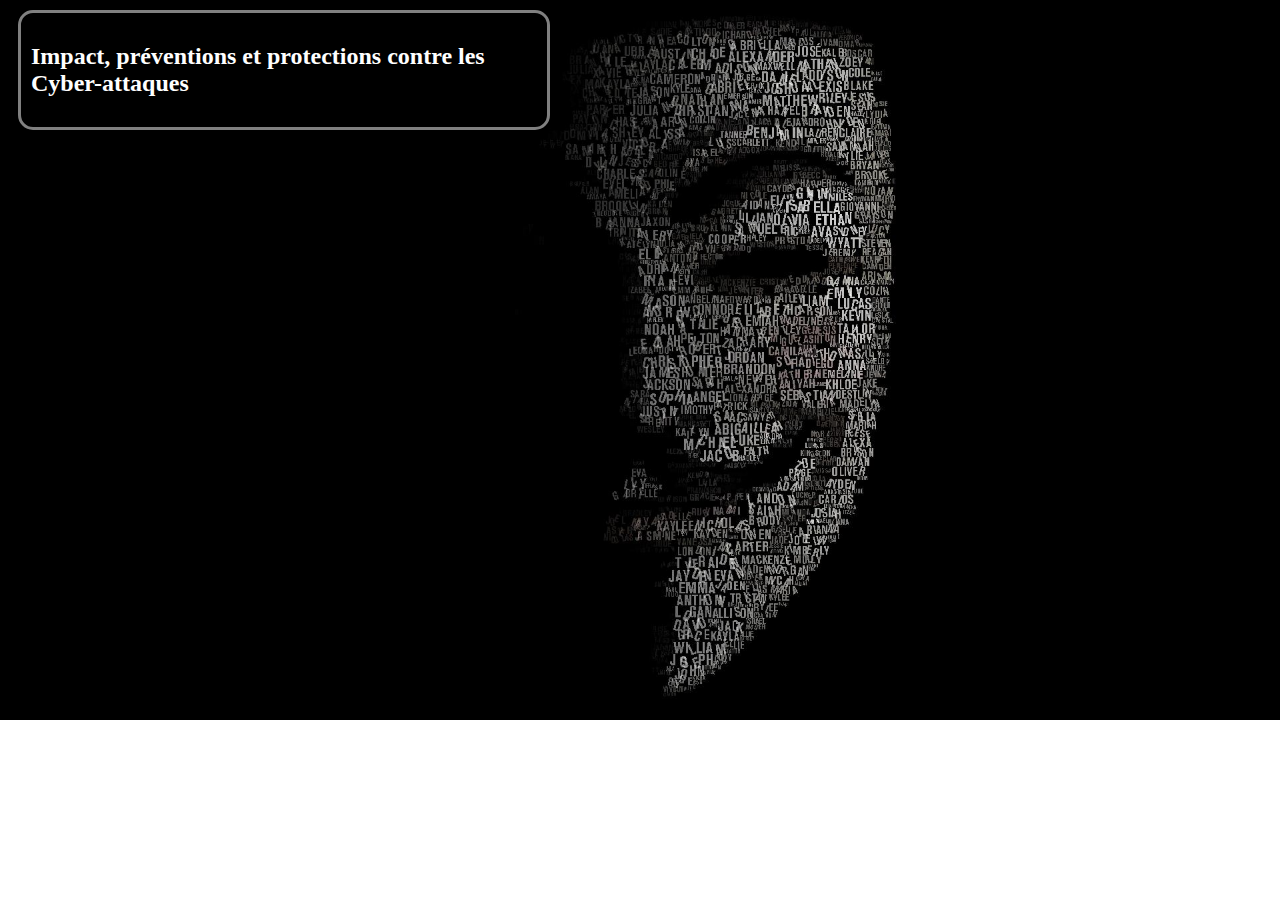
==== Pages/impact, prevention et protection.html @ 0eb44972 "Ajout de la présentation et des redirections" ====
<!DOCTYPE html>

<html>
	<head>
		<link rel="stylesheet" href="../Styles/styles.css"></link>
		<meta charset="utf-8"></meta>
		<title>Impact, prévention et protection</title>
	</head>
    <body>
        <div class="definitions">
            <h2>Impact, préventions et protections contre les Cyber-attaques</h2>

        </div>
        

    </body>
---- Styles/styles.css ----
body {
    background-image: url("../Src/Images/background_hacker.jpg");
    background-repeat: no-repeat;
    background-size: cover;
    color:white;
} 


h1 {
    text-align: center;
}

.definitions {
    width: 40%;
    border-style: solid;
    border-width: 3px;
    border-color: grey;
    border-radius: 15px;

    padding: 10px;
    margin: 10px;
}

p {
    font-size: larger;
    text-align: justify;
}

.presentation {
    width: 40%;
    border-style: double;
    border-color: grey;
    border-width: 5px;
    border-radius: 15px;

    margin: 10px;
    padding: 10px;

    background-color: white;
    color: black;

    position: relative;
}

#img_presentation {
    position: absolute;
    top: 10px;
    right: 10px;
    height: 85%;
}

ul {
    color: black;
}

.redirections {
    position: absolute;
    top: 20px;
    right: 20px;
}
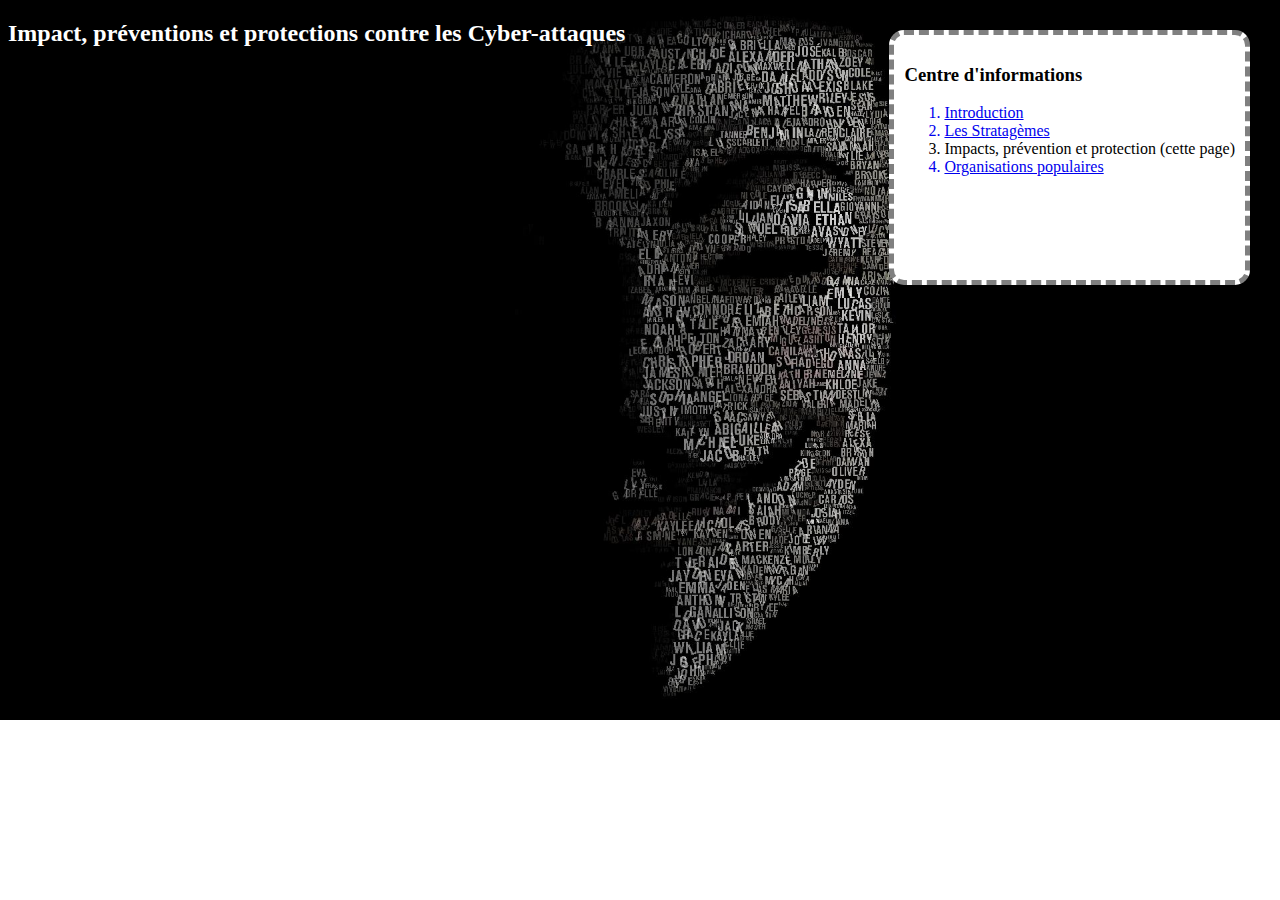
==== commit 7faef1ad: "Ajout des sources et préparation des pages" ====
--- a/Pages/impact, prevention et protection.html
+++ b/Pages/impact, prevention et protection.html
@@ -2,15 +2,24 @@
 
 <html>
 	<head>
-		<link rel="stylesheet" href="../Styles/styles.css"></link>
+		<link rel="stylesheet" href="../Styles/styles impact.css"></link>
 		<meta charset="utf-8"></meta>
 		<title>Impact, prévention et protection</title>
 	</head>
     <body>
         <div class="definitions">
             <h2>Impact, préventions et protections contre les Cyber-attaques</h2>
+        </div>
 
-        </div>
+        <div class="redirections">
+			<h3>Centre d'informations</h3>
+			<ol class="informations">
+				<a href="./index.html"><li>Introduction</li></a>
+				<a href="./procedes.html"><li>Les Stratagèmes</li></a>
+				<li>Impacts, prévention et protection (cette page)</li>
+				<a href="./organisations_hacker.html"><li>Organisations populaires</li></a>
+			</ol>
+		</div>
         
 
     </body>--- a/Styles/styles impact.css
+++ b/Styles/styles impact.css
@@ -0,0 +1,63 @@
+body {
+    background-image: url("../Src/Images/background_hacker.jpg");
+    background-repeat: no-repeat;
+    background-size: cover;
+
+    color: white;
+}
+
+.redirections {
+    position: absolute;
+    top: 20px;
+    right: 20px;
+    height: 25%;
+
+    border-style: dashed;
+    border-width: 5px;
+    border-color: grey;
+    border-radius: 15px;
+
+    padding: 10px;
+    margin: 10px;
+
+    color: black;
+    background-color: white;
+}
+
+.blocInfo {
+    border-style: solid;
+    border-color: grey;
+    border-width: 5px;
+    border-radius: 15px;
+
+    margin: 10px;
+    padding: 10px;
+    width: 40%;
+}
+
+.noirSurBlanc {
+    color: black;
+    background-color: white;
+    
+    border-style: solid;
+    border-color: grey;
+    border-width: 5px;
+    border-radius: 15px;
+
+    margin: 10px;
+    padding: 10px;
+    width: 40%;
+}
+
+.blancSurNoir {
+    color: white;
+    
+    border-style: solid;
+    border-color: grey;
+    border-width: 5px;
+    border-radius: 15px;
+
+    margin: 10px;
+    padding: 10px;
+    width: 40%;
+}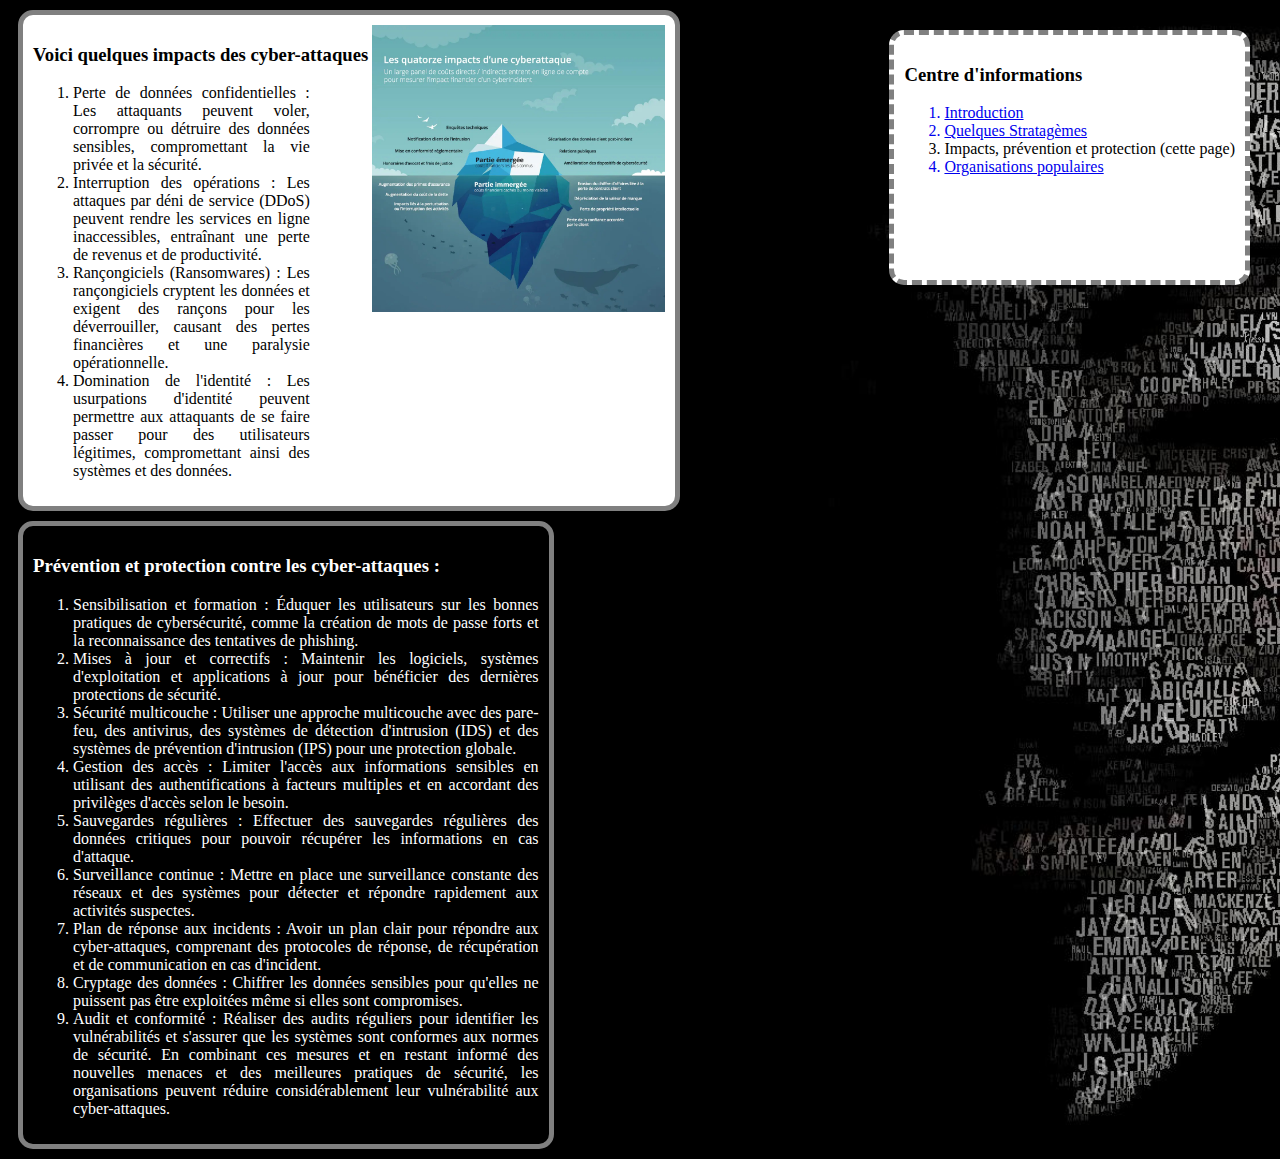
==== commit 434f388b: "Dernières modifications" ====
--- a/Pages/impact, prevention et protection.html
+++ b/Pages/impact, prevention et protection.html
@@ -7,19 +7,39 @@
 		<title>Impact, prévention et protection</title>
 	</head>
     <body>
-        <div class="definitions">
-            <h2>Impact, préventions et protections contre les Cyber-attaques</h2>
-        </div>
-
         <div class="redirections">
 			<h3>Centre d'informations</h3>
 			<ol class="informations">
 				<a href="./index.html"><li>Introduction</li></a>
-				<a href="./procedes.html"><li>Les Stratagèmes</li></a>
+				<a href="./procedes.html"><li>Quelques Stratagèmes</li></a>
 				<li>Impacts, prévention et protection (cette page)</li>
 				<a href="./organisations_hacker.html"><li>Organisations populaires</li></a>
 			</ol>
 		</div>
-        
 
-    </body>+		<div id="impacts" class="noirSurBlanc">
+			<h3>Voici quelques impacts des cyber-attaques :</h3>
+			<ol>
+				<li>Perte de données confidentielles : Les attaquants peuvent voler, corrompre ou détruire des données sensibles, compromettant la vie privée et la sécurité.</li>
+				<li>Interruption des opérations : Les attaques par déni de service (DDoS) peuvent rendre les services en ligne inaccessibles, entraînant une perte de revenus et de productivité.</li>
+				<li>Rançongiciels (Ransomwares) : Les rançongiciels cryptent les données et exigent des rançons pour les déverrouiller, causant des pertes financières et une paralysie opérationnelle.</li>
+				<li>Domination de l'identité : Les usurpations d'identité peuvent permettre aux attaquants de se faire passer pour des utilisateurs légitimes, compromettant ainsi des systèmes et des données.</li>
+			</ol>
+			<img src="../Src/Images/Impacts.jpg" alt="Image informant sur les mpacts des cyberattaques."></img>
+		</div>
+		<div id="prevention" class="blancSurNoir">
+			<h3>Prévention et protection contre les cyber-attaques :</h3>
+			<ol>
+				<li>Sensibilisation et formation : Éduquer les utilisateurs sur les bonnes pratiques de cybersécurité, comme la création de mots de passe forts et la reconnaissance des tentatives de phishing.</li>
+				<li>Mises à jour et correctifs : Maintenir les logiciels, systèmes d'exploitation et applications à jour pour bénéficier des dernières protections de sécurité.</li>
+				<li>Sécurité multicouche : Utiliser une approche multicouche avec des pare-feu, des antivirus, des systèmes de détection d'intrusion (IDS) et des systèmes de prévention d'intrusion (IPS) pour une protection globale.</li>
+				<li>Gestion des accès : Limiter l'accès aux informations sensibles en utilisant des authentifications à facteurs multiples et en accordant des privilèges d'accès selon le besoin.</li>
+				<li>Sauvegardes régulières : Effectuer des sauvegardes régulières des données critiques pour pouvoir récupérer les informations en cas d'attaque.</li>
+				<li>Surveillance continue : Mettre en place une surveillance constante des réseaux et des systèmes pour détecter et répondre rapidement aux activités suspectes.</li>
+				<li>Plan de réponse aux incidents : Avoir un plan clair pour répondre aux cyber-attaques, comprenant des protocoles de réponse, de récupération et de communication en cas d'incident.</li>
+				<li>Cryptage des données : Chiffrer les données sensibles pour qu'elles ne puissent pas être exploitées même si elles sont compromises.</li>
+				<li>Audit et conformité : Réaliser des audits réguliers pour identifier les vulnérabilités et s'assurer que les systèmes sont conformes aux normes de sécurité. En combinant ces mesures et en restant informé des nouvelles menaces et des meilleures pratiques de sécurité, les organisations peuvent réduire considérablement leur vulnérabilité aux cyber-attaques.</li>
+			</ol>
+		</div>
+    </body>
+</html>--- a/Styles/styles impact.css
+++ b/Styles/styles impact.css
@@ -46,6 +46,11 @@
 
     margin: 10px;
     padding: 10px;
+    width: 50%;
+    position: relative;
+}
+
+.noirSurBlanc li {
     width: 40%;
 }
 
@@ -60,4 +65,15 @@
     margin: 10px;
     padding: 10px;
     width: 40%;
+}
+
+img {
+    width: 45%;
+    position: absolute;
+    top: 10px;
+    right: 10px;
+}
+
+li {
+    text-align: justify;
 }